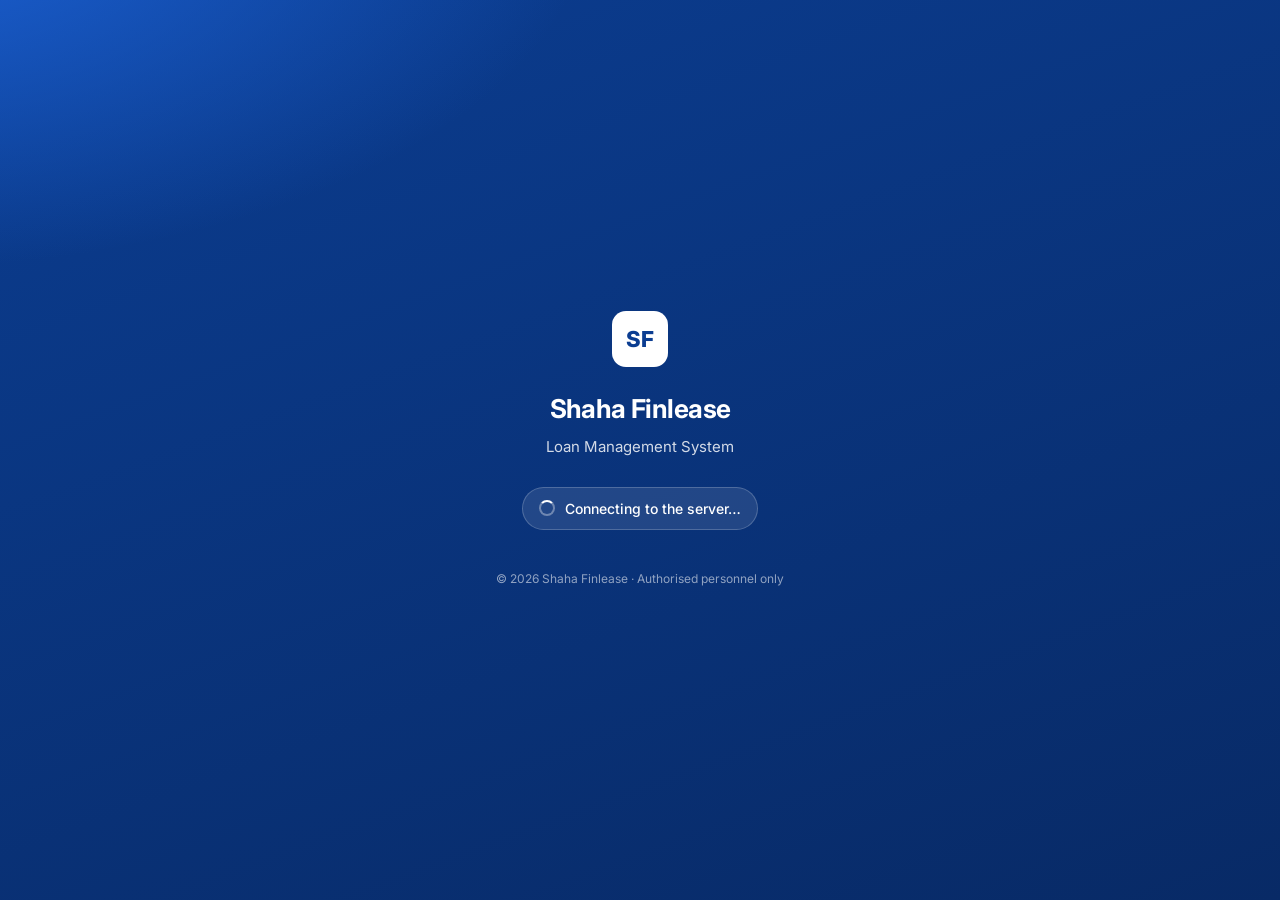
==== deploy/netlify/index.html @ 1caac1be "Add Netlify front door and Render service config Co-Authored-By: Claude Opus 5.5 <noreply@anthropic." ====
<!doctype html>
<html lang="en">
<head>
  <meta charset="utf-8">
  <meta name="viewport" content="width=device-width, initial-scale=1">
  <meta name="robots" content="noindex, nofollow">
  <title>Shaha Finlease · Loan Management System</title>
  <link rel="preconnect" href="https://fonts.googleapis.com">
  <link rel="preconnect" href="https://fonts.gstatic.com" crossorigin>
  <link rel="stylesheet" href="https://fonts.googleapis.com/css2?family=Inter:wght@400;500;600;700;800&display=swap">
  <link rel="icon" href="data:image/svg+xml,<svg xmlns='http://www.w3.org/2000/svg' viewBox='0 0 32 32'><rect width='32' height='32' rx='8' fill='%230b3d91'/><text x='16' y='22' font-size='16' font-family='Arial' font-weight='700' fill='white' text-anchor='middle'>SF</text></svg>">
  <style>
    :root { color-scheme: light; }
    * { box-sizing: border-box; }
    body {
      margin: 0; min-height: 100vh; display: grid; place-items: center; padding: 24px;
      font: 400 15px/1.55 "Inter", -apple-system, BlinkMacSystemFont, "Segoe UI", Roboto, sans-serif;
      color: #fff; background: radial-gradient(1200px 600px at -10% -10%, #1d63d8 0%, transparent 60%), linear-gradient(160deg, #0b3d91, #082a66);
      -webkit-font-smoothing: antialiased;
    }
    .box { max-width: 440px; text-align: center; }
    .mark { width: 56px; height: 56px; border-radius: 14px; background: #fff; color: #0b3d91; display: grid; place-items: center;
            font-weight: 800; font-size: 22px; margin: 0 auto 22px; }
    h1 { font-size: 26px; letter-spacing: -.022em; margin: 0 0 6px; font-weight: 700; }
    p { margin: 0; opacity: .82; }
    .status { margin-top: 28px; display: inline-flex; align-items: center; gap: 10px; font-weight: 500; font-size: 14px;
              background: rgba(255,255,255,.1); border: 1px solid rgba(255,255,255,.2); padding: 10px 16px; border-radius: 999px; }
    .spin { width: 16px; height: 16px; border: 2px solid rgba(255,255,255,.35); border-top-color: #fff; border-radius: 50%; animation: s .8s linear infinite; }
    @keyframes s { to { transform: rotate(360deg); } }
    a { color: #fff; font-weight: 600; }
    small { display: block; margin-top: 40px; opacity: .55; font-size: 12px; }
  </style>
</head>
<body>
  <main class="box">
    <div class="mark">SF</div>
    <h1>Shaha Finlease</h1>
    <p>Loan Management System</p>
    <div class="status" role="status"><span class="spin"></span><span id="msg">Connecting to the server…</span></div>
    <small>© <span id="y"></span> Shaha Finlease · Authorised personnel only</small>
  </main>
  <script>
    document.getElementById('y').textContent = new Date().getFullYear();
    const msg = document.getElementById('msg');
    const started = Date.now();
    async function poll() {
      try {
        const r = await fetch('/healthz', { cache: 'no-store' });
        if (r.ok) { location.replace('/login'); return; }
      } catch (e) { /* server still waking */ }
      const s = Math.round((Date.now() - started) / 1000);
      if (s > 4) msg.textContent = `Starting the server… (${s}s — usually under a minute)`;
      if (s > 120) { msg.innerHTML = 'Still starting. <a href="/login">Try opening the app</a>'; return; }
      setTimeout(poll, 2500);
    }
    poll();
  </script>
</body>
</html>
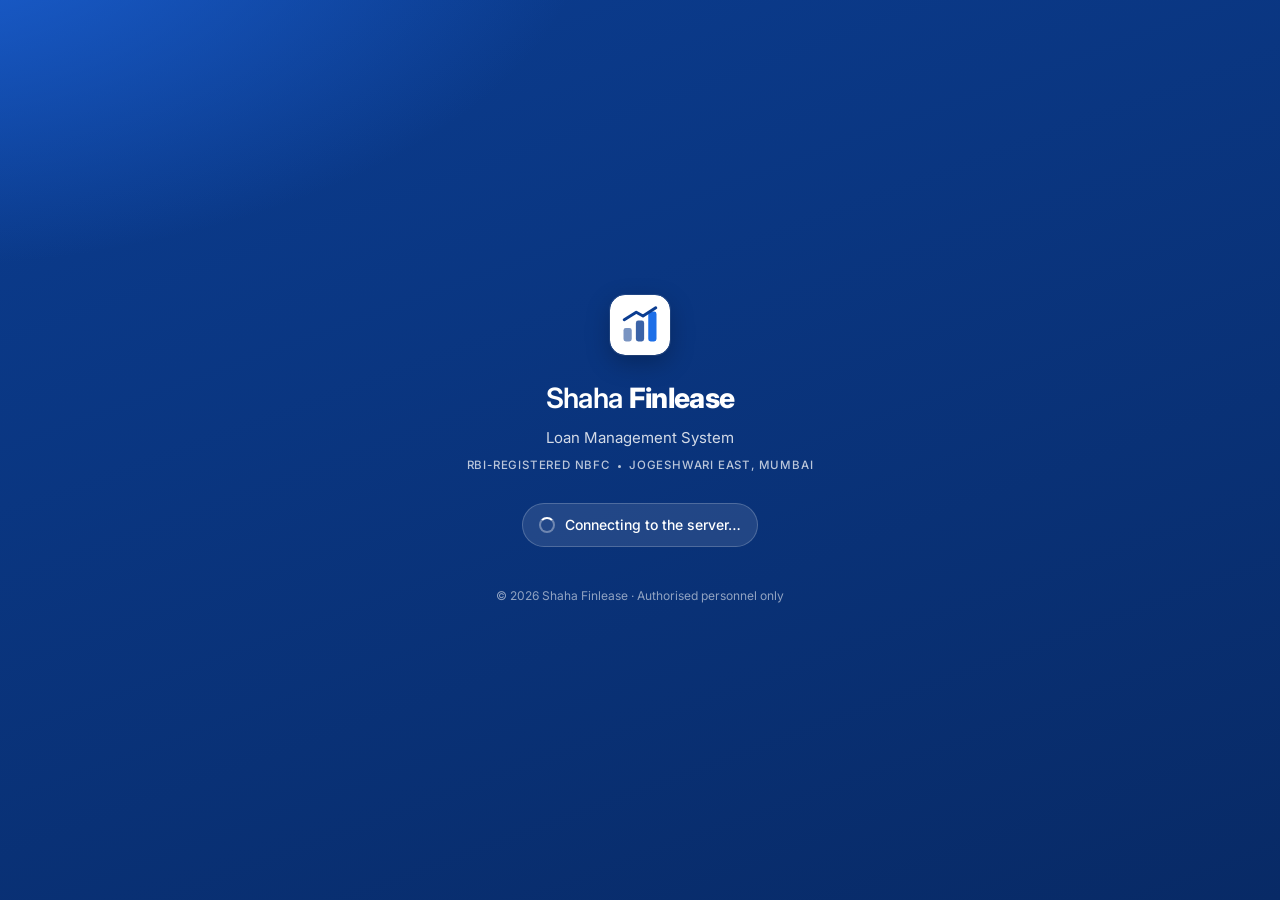
==== commit f0f58c64: "Brand: SVG logo mark and refined wordmark/tagline lockup Co-Authored-By: Claude Opus 5.5 <noreply@an" ====
--- a/deploy/netlify/index.html
+++ b/deploy/netlify/index.html
@@ -8,7 +8,7 @@
   <link rel="preconnect" href="https://fonts.googleapis.com">
   <link rel="preconnect" href="https://fonts.gstatic.com" crossorigin>
   <link rel="stylesheet" href="https://fonts.googleapis.com/css2?family=Inter:wght@400;500;600;700;800&display=swap">
-  <link rel="icon" href="data:image/svg+xml,<svg xmlns='http://www.w3.org/2000/svg' viewBox='0 0 32 32'><rect width='32' height='32' rx='8' fill='%230b3d91'/><text x='16' y='22' font-size='16' font-family='Arial' font-weight='700' fill='white' text-anchor='middle'>SF</text></svg>">
+  <link rel="icon" type="image/svg+xml" href="/logo.svg">
   <style>
     :root { color-scheme: light; }
     * { box-sizing: border-box; }
@@ -19,9 +19,11 @@
       -webkit-font-smoothing: antialiased;
     }
     .box { max-width: 440px; text-align: center; }
-    .mark { width: 56px; height: 56px; border-radius: 14px; background: #fff; color: #0b3d91; display: grid; place-items: center;
-            font-weight: 800; font-size: 22px; margin: 0 auto 22px; }
-    h1 { font-size: 26px; letter-spacing: -.022em; margin: 0 0 6px; font-weight: 700; }
+    .mark { display: block; margin: 0 auto 22px; border-radius: 15px; box-shadow: 0 8px 24px rgba(0,0,0,.25), 0 0 0 1px rgba(255,255,255,.1); }
+    .tagline { font-size: 11.5px; font-weight: 500; letter-spacing: .07em; text-transform: uppercase; opacity: .72; margin-top: 8px; }
+    .tagline i { display: inline-block; width: 3px; height: 3px; border-radius: 50%; background: currentColor; margin: 0 8px; vertical-align: middle; }
+    h1 b { font-weight: 800; }
+    h1 { font-size: 28px; letter-spacing: -.025em; margin: 0 0 6px; font-weight: 600; }
     p { margin: 0; opacity: .82; }
     .status { margin-top: 28px; display: inline-flex; align-items: center; gap: 10px; font-weight: 500; font-size: 14px;
               background: rgba(255,255,255,.1); border: 1px solid rgba(255,255,255,.2); padding: 10px 16px; border-radius: 999px; }
@@ -33,9 +35,16 @@
 </head>
 <body>
   <main class="box">
-    <div class="mark">SF</div>
-    <h1>Shaha Finlease</h1>
+    <svg class="mark" width="60" height="60" viewBox="0 0 40 40" role="img" aria-label="Shaha Finlease logo">
+      <rect width="40" height="40" rx="10" fill="#fff"/>
+      <rect x="9" y="22" width="5.5" height="9" rx="1.6" fill="#0b3d91" opacity=".55"/>
+      <rect x="17.25" y="17" width="5.5" height="14" rx="1.6" fill="#0b3d91" opacity=".8"/>
+      <rect x="25.5" y="11" width="5.5" height="20" rx="1.6" fill="#1d6fe8"/>
+      <path d="M9.5 16.5 L17.5 11.5 L22 14 L30.5 8.5" fill="none" stroke="#0b3d91" stroke-width="2" stroke-linecap="round" stroke-linejoin="round"/>
+    </svg>
+    <h1>Shaha <b>Finlease</b></h1>
     <p>Loan Management System</p>
+    <div class="tagline">RBI-registered NBFC<i></i>Jogeshwari East, Mumbai</div>
     <div class="status" role="status"><span class="spin"></span><span id="msg">Connecting to the server…</span></div>
     <small>© <span id="y"></span> Shaha Finlease · Authorised personnel only</small>
   </main>
@@ -46,11 +55,11 @@
     async function poll() {
       try {
         const r = await fetch('/healthz', { cache: 'no-store' });
-        if (r.ok) { location.replace('/login'); return; }
+        if (r.ok) { location.replace('/home'); return; }
       } catch (e) { /* server still waking */ }
       const s = Math.round((Date.now() - started) / 1000);
       if (s > 4) msg.textContent = `Starting the server… (${s}s — usually under a minute)`;
-      if (s > 120) { msg.innerHTML = 'Still starting. <a href="/login">Try opening the app</a>'; return; }
+      if (s > 120) { msg.innerHTML = 'Still starting. <a href="/home">Try opening the app</a>'; return; }
       setTimeout(poll, 2500);
     }
     poll();
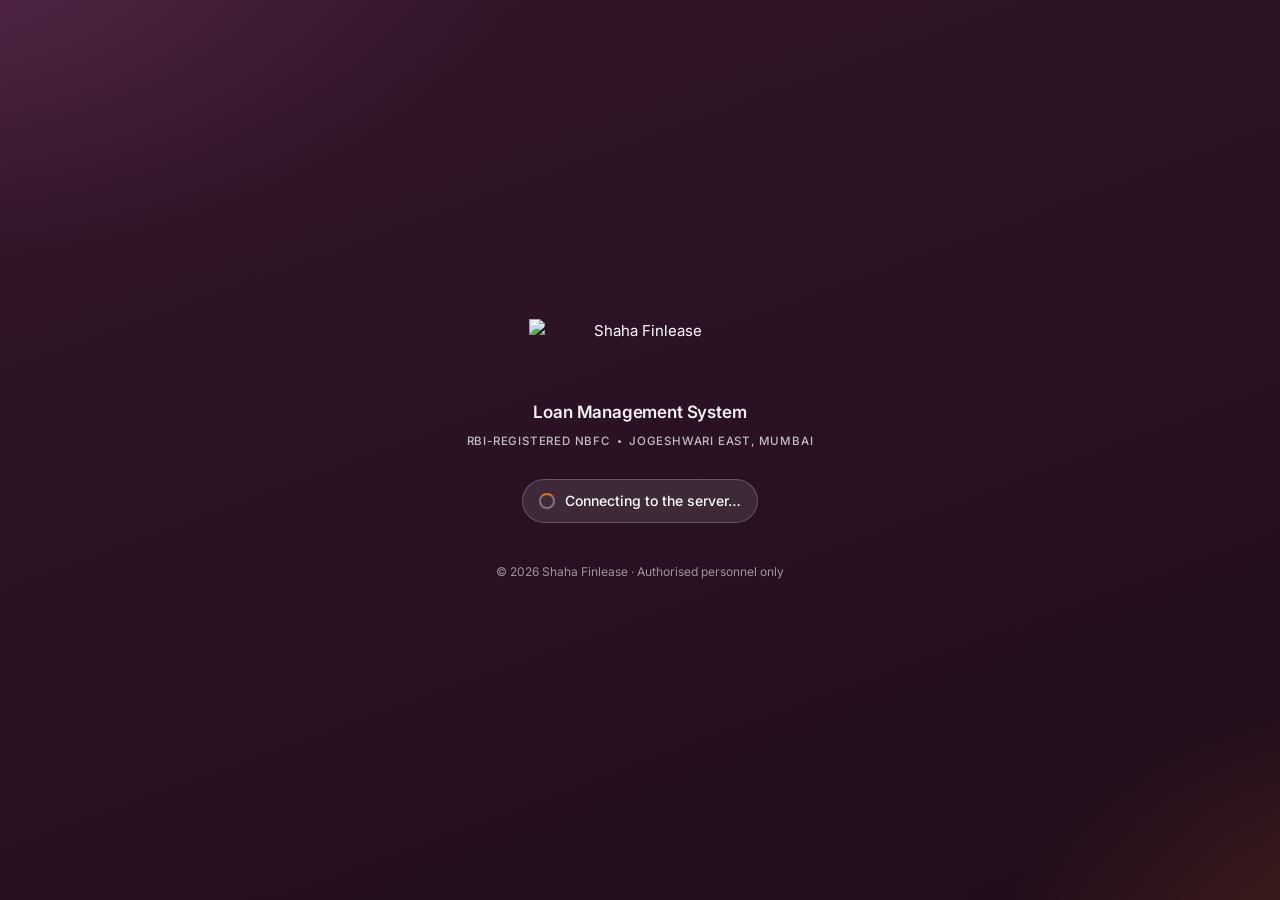
==== commit f798a291: "Match shahafinlease.com branding: official logo, plum/orange theme - Official logo (background remov" ====
--- a/deploy/netlify/index.html
+++ b/deploy/netlify/index.html
@@ -4,6 +4,7 @@
   <meta charset="utf-8">
   <meta name="viewport" content="width=device-width, initial-scale=1">
   <meta name="robots" content="noindex, nofollow">
+  <meta name="theme-color" content="#33162b">
   <title>Shaha Finlease · Loan Management System</title>
   <link rel="preconnect" href="https://fonts.googleapis.com">
   <link rel="preconnect" href="https://fonts.gstatic.com" crossorigin>
@@ -15,19 +16,19 @@
     body {
       margin: 0; min-height: 100vh; display: grid; place-items: center; padding: 24px;
       font: 400 15px/1.55 "Inter", -apple-system, BlinkMacSystemFont, "Segoe UI", Roboto, sans-serif;
-      color: #fff; background: radial-gradient(1200px 600px at -10% -10%, #1d63d8 0%, transparent 60%), linear-gradient(160deg, #0b3d91, #082a66);
+      color: #fff; background: radial-gradient(1100px 600px at -10% -10%, #5a2a4c 0%, transparent 60%), radial-gradient(700px 500px at 110% 110%, rgba(227,115,21,.22) 0%, transparent 60%), linear-gradient(160deg, #33162b, #200d1b);
       -webkit-font-smoothing: antialiased;
     }
     .box { max-width: 440px; text-align: center; }
-    .mark { display: block; margin: 0 auto 22px; border-radius: 15px; box-shadow: 0 8px 24px rgba(0,0,0,.25), 0 0 0 1px rgba(255,255,255,.1); }
+    .mark { display: block; margin: 0 auto 18px; height: 62px; width: auto; }
     .tagline { font-size: 11.5px; font-weight: 500; letter-spacing: .07em; text-transform: uppercase; opacity: .72; margin-top: 8px; }
     .tagline i { display: inline-block; width: 3px; height: 3px; border-radius: 50%; background: currentColor; margin: 0 8px; vertical-align: middle; }
-    h1 b { font-weight: 800; }
+    .product { font-size: 17px; font-weight: 600; letter-spacing: -.01em; opacity: .95; }
     h1 { font-size: 28px; letter-spacing: -.025em; margin: 0 0 6px; font-weight: 600; }
     p { margin: 0; opacity: .82; }
     .status { margin-top: 28px; display: inline-flex; align-items: center; gap: 10px; font-weight: 500; font-size: 14px;
               background: rgba(255,255,255,.1); border: 1px solid rgba(255,255,255,.2); padding: 10px 16px; border-radius: 999px; }
-    .spin { width: 16px; height: 16px; border: 2px solid rgba(255,255,255,.35); border-top-color: #fff; border-radius: 50%; animation: s .8s linear infinite; }
+    .spin { width: 16px; height: 16px; border: 2px solid rgba(255,255,255,.35); border-top-color: #e37315; border-radius: 50%; animation: s .8s linear infinite; }
     @keyframes s { to { transform: rotate(360deg); } }
     a { color: #fff; font-weight: 600; }
     small { display: block; margin-top: 40px; opacity: .55; font-size: 12px; }
@@ -35,15 +36,8 @@
 </head>
 <body>
   <main class="box">
-    <svg class="mark" width="60" height="60" viewBox="0 0 40 40" role="img" aria-label="Shaha Finlease logo">
-      <rect width="40" height="40" rx="10" fill="#fff"/>
-      <rect x="9" y="22" width="5.5" height="9" rx="1.6" fill="#0b3d91" opacity=".55"/>
-      <rect x="17.25" y="17" width="5.5" height="14" rx="1.6" fill="#0b3d91" opacity=".8"/>
-      <rect x="25.5" y="11" width="5.5" height="20" rx="1.6" fill="#1d6fe8"/>
-      <path d="M9.5 16.5 L17.5 11.5 L22 14 L30.5 8.5" fill="none" stroke="#0b3d91" stroke-width="2" stroke-linecap="round" stroke-linejoin="round"/>
-    </svg>
-    <h1>Shaha <b>Finlease</b></h1>
-    <p>Loan Management System</p>
+    <img class="mark" src="/shaha-logo.png" alt="Shaha Finlease" width="190" height="53">
+    <p class="product">Loan Management System</p>
     <div class="tagline">RBI-registered NBFC<i></i>Jogeshwari East, Mumbai</div>
     <div class="status" role="status"><span class="spin"></span><span id="msg">Connecting to the server…</span></div>
     <small>© <span id="y"></span> Shaha Finlease · Authorised personnel only</small>
